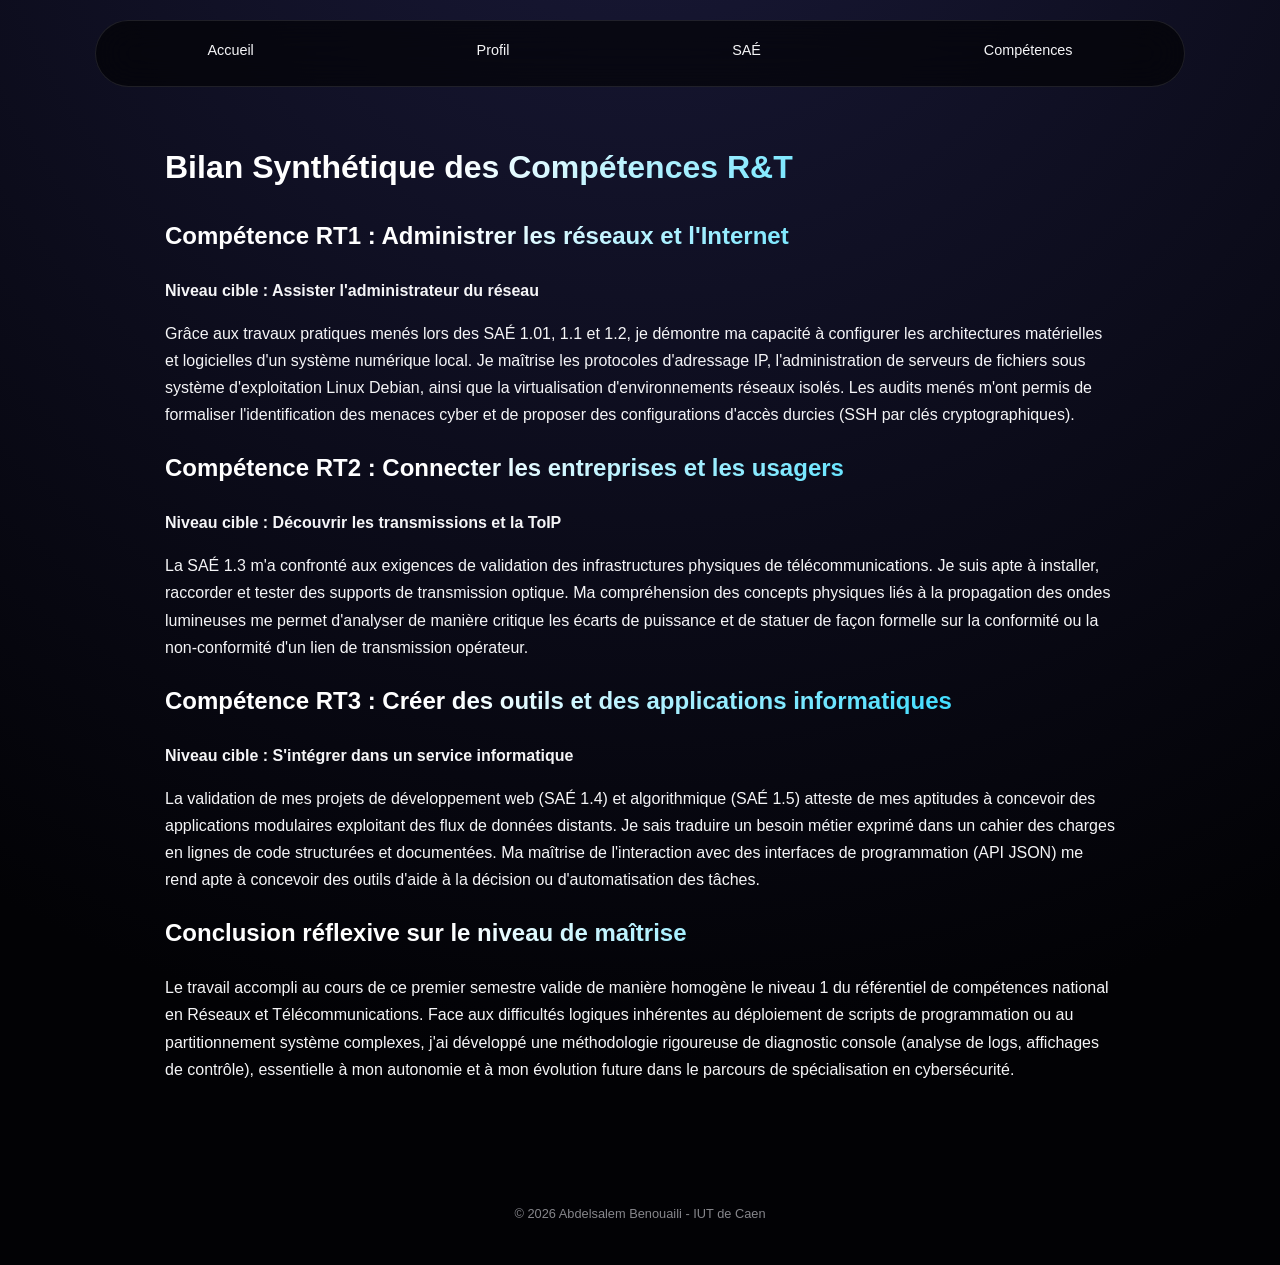
==== competences.html @ 94a3f8da "fisrt commit" ====
<!DOCTYPE html>
<html lang="fr">
<head>
    <meta charset="UTF-8">
    <title>Portfolio | Compétences</title>
    <link rel="stylesheet" href="style.css">
</head>
<body>
    <nav>
        <ul>
            <li><a href="index.html">Accueil</a></li>
            <li><a href="profil.html">Profil</a></li>
            <li><a href="sae.html">SAÉ</a></li>
            <li><a href="competences.html">Compétences</a></li>
        </ul>
    </nav>

    <div class="container">
        <h1>Bilan Synthétique des Compétences R&T</h1>
        
        <div class="glass-card">
            <h2>Compétence RT1 : Administrer les réseaux et l'Internet</h2>
            <p><strong>Niveau cible : Assister l'administrateur du réseau</strong></p>
            <p>Grâce aux travaux pratiques menés lors des SAÉ 1.01, 1.1 et 1.2, je démontre ma capacité à configurer les architectures matérielles et logicielles d'un système numérique local. Je maîtrise les protocoles d'adressage IP, l'administration de serveurs de fichiers sous système d'exploitation Linux Debian, ainsi que la virtualisation d'environnements réseaux isolés. Les audits menés m'ont permis de formaliser l'identification des menaces cyber et de proposer des configurations d'accès durcies (SSH par clés cryptographiques).</p>
        </div>

        <div class="glass-card">
            <h2>Compétence RT2 : Connecter les entreprises et les usagers</h2>
            <p><strong>Niveau cible : Découvrir les transmissions et la ToIP</strong></p>
            <p>La SAÉ 1.3 m'a confronté aux exigences de validation des infrastructures physiques de télécommunications. Je suis apte à installer, raccorder et tester des supports de transmission optique. Ma compréhension des concepts physiques liés à la propagation des ondes lumineuses me permet d'analyser de manière critique les écarts de puissance et de statuer de façon formelle sur la conformité ou la non-conformité d'un lien de transmission opérateur.</p>
        </div>

        <div class="glass-card">
            <h2>Compétence RT3 : Créer des outils et des applications informatiques</h2>
            <p><strong>Niveau cible : S'intégrer dans un service informatique</strong></p>
            <p>La validation de mes projets de développement web (SAÉ 1.4) et algorithmique (SAÉ 1.5) atteste de mes aptitudes à concevoir des applications modulaires exploitant des flux de données distants. Je sais traduire un besoin métier exprimé dans un cahier des charges en lignes de code structurées et documentées. Ma maîtrise de l'interaction avec des interfaces de programmation (API JSON) me rend apte à concevoir des outils d'aide à la décision ou d'automatisation des tâches.</p>
        </div>

        <div class="glass-card" style="border-color: var(--cyber-cyan);">
            <h2>Conclusion réflexive sur le niveau de maîtrise</h2>
            <p>Le travail accompli au cours de ce premier semestre valide de manière homogène le niveau 1 du référentiel de compétences national en Réseaux et Télécommunications. Face aux difficultés logiques inhérentes au déploiement de scripts de programmation ou au partitionnement système complexes, j'ai développé une méthodologie rigoureuse de diagnostic console (analyse de logs, affichages de contrôle), essentielle à mon autonomie et à mon évolution future dans le parcours de spécialisation en cybersécurité.</p>
        </div>
    </div>
    <footer>© 2026 Abdelsalem Benouaili - IUT de Caen</footer>
</body>
</html>
---- style.css ----
:root {
    --space-black: #020205;
    --star-white: #f5f5f7;
    --cyber-cyan: #00d2ff;
    --glass: rgba(255, 255, 255, 0.03);
    --glass-border: rgba(255, 255, 255, 0.1);
}

body {
    background-color: var(--space-black);
    background-image: radial-gradient(circle at 50% -20%, #1a1a3a 0%, #020205 80%);
    color: var(--star-white);
    font-family: 'Inter', -apple-system, sans-serif;
    margin: 0;
    line-height: 1.7;
}

/* Barre de navigation */
nav {
    position: fixed;
    top: 20px; left: 50%;
    transform: translateX(-50%);
    width: 85%;
    background: rgba(0, 0, 0, 0.6);
    backdrop-filter: blur(20px);
    border: 1px solid var(--glass-border);
    border-radius: 40px;
    z-index: 1000;
}

nav ul { display: flex; justify-content: space-around; list-style: none; padding: 15px 0; margin: 0; }
nav a { color: var(--star-white); text-decoration: none; font-size: 0.9rem; transition: 0.3s; }
nav a:hover { color: var(--cyber-cyan); }

/* Conteneur principal */
.container { max-width: 950px; margin: 140px auto 80px; padding: 0 20px; }

h1, h2 { background: linear-gradient(120deg, #fff 30%, var(--cyber-cyan)); -webkit-background-clip: text; -webkit-text-fill-color: transparent; }
h3 { color: var(--cyber-cyan); margin-top: 25px; margin-bottom: 10px; font-size: 1.1rem;}

/* Structure des Menus Déroulants */
details {
    background: var(--glass);
    border: 1px solid var(--glass-border);
    border-radius: 18px;
    margin-bottom: 20px;
    overflow: hidden;
    transition: 0.3s;
}

details[open] { background: rgba(255, 255, 255, 0.06); border-color: var(--cyber-cyan); }

summary {
    padding: 20px;
    font-size: 1.2rem;
    font-weight: 600;
    cursor: pointer;
    list-style: none;
    display: flex;
    justify-content: space-between;
    align-items: center;
}

summary::after {
    content: '→';
    color: var(--cyber-cyan);
    transition: 0.3s;
}

details[open] summary::after { transform: rotate(90deg); }

.sae-content { padding: 0 25px 25px; border-top: 1px solid var(--glass-border); margin-top: 10px; }
.badge { display: inline-block; padding: 2px 10px; border: 1px solid var(--cyber-cyan); border-radius: 10px; font-size: 0.7rem; color: var(--cyber-cyan); margin-bottom: 15px; }

/* Blocs d'étapes et d'évaluation */
ul { margin-bottom: 20px; padding-left: 20px; }
li { margin-bottom: 8px; }

.evaluation-box {
    margin-top: 25px;
    padding: 20px;
    border-radius: 14px;
    background: rgba(0, 210, 255, 0.04);
    border: 1px dashed rgba(0, 210, 255, 0.3);
}

/* Gestion des galeries d'images de preuves */
.evidence-gallery {
    display: grid;
    grid-template-columns: repeat(auto-fit, minmax(350px, 1fr));
    gap: 20px;
    margin: 20px 0;
}

.evidence-wrapper {
    background: rgba(0, 0, 0, 0.4);
    border: 1px solid var(--glass-border);
    border-radius: 14px;
    padding: 15px;
    text-align: center;
}

.sae-image {
    max-width: 100%;
    height: auto;
    border-radius: 8px;
    border: 1px solid rgba(255,255,255,0.05);
    margin-bottom: 10px;
}

.image-caption {
    font-size: 0.8rem;
    color: #86868b;
    font-style: italic;
    line-height: 1.4;
}

footer { text-align: center; color: #86868b; padding: 40px; font-size: 0.8rem; }
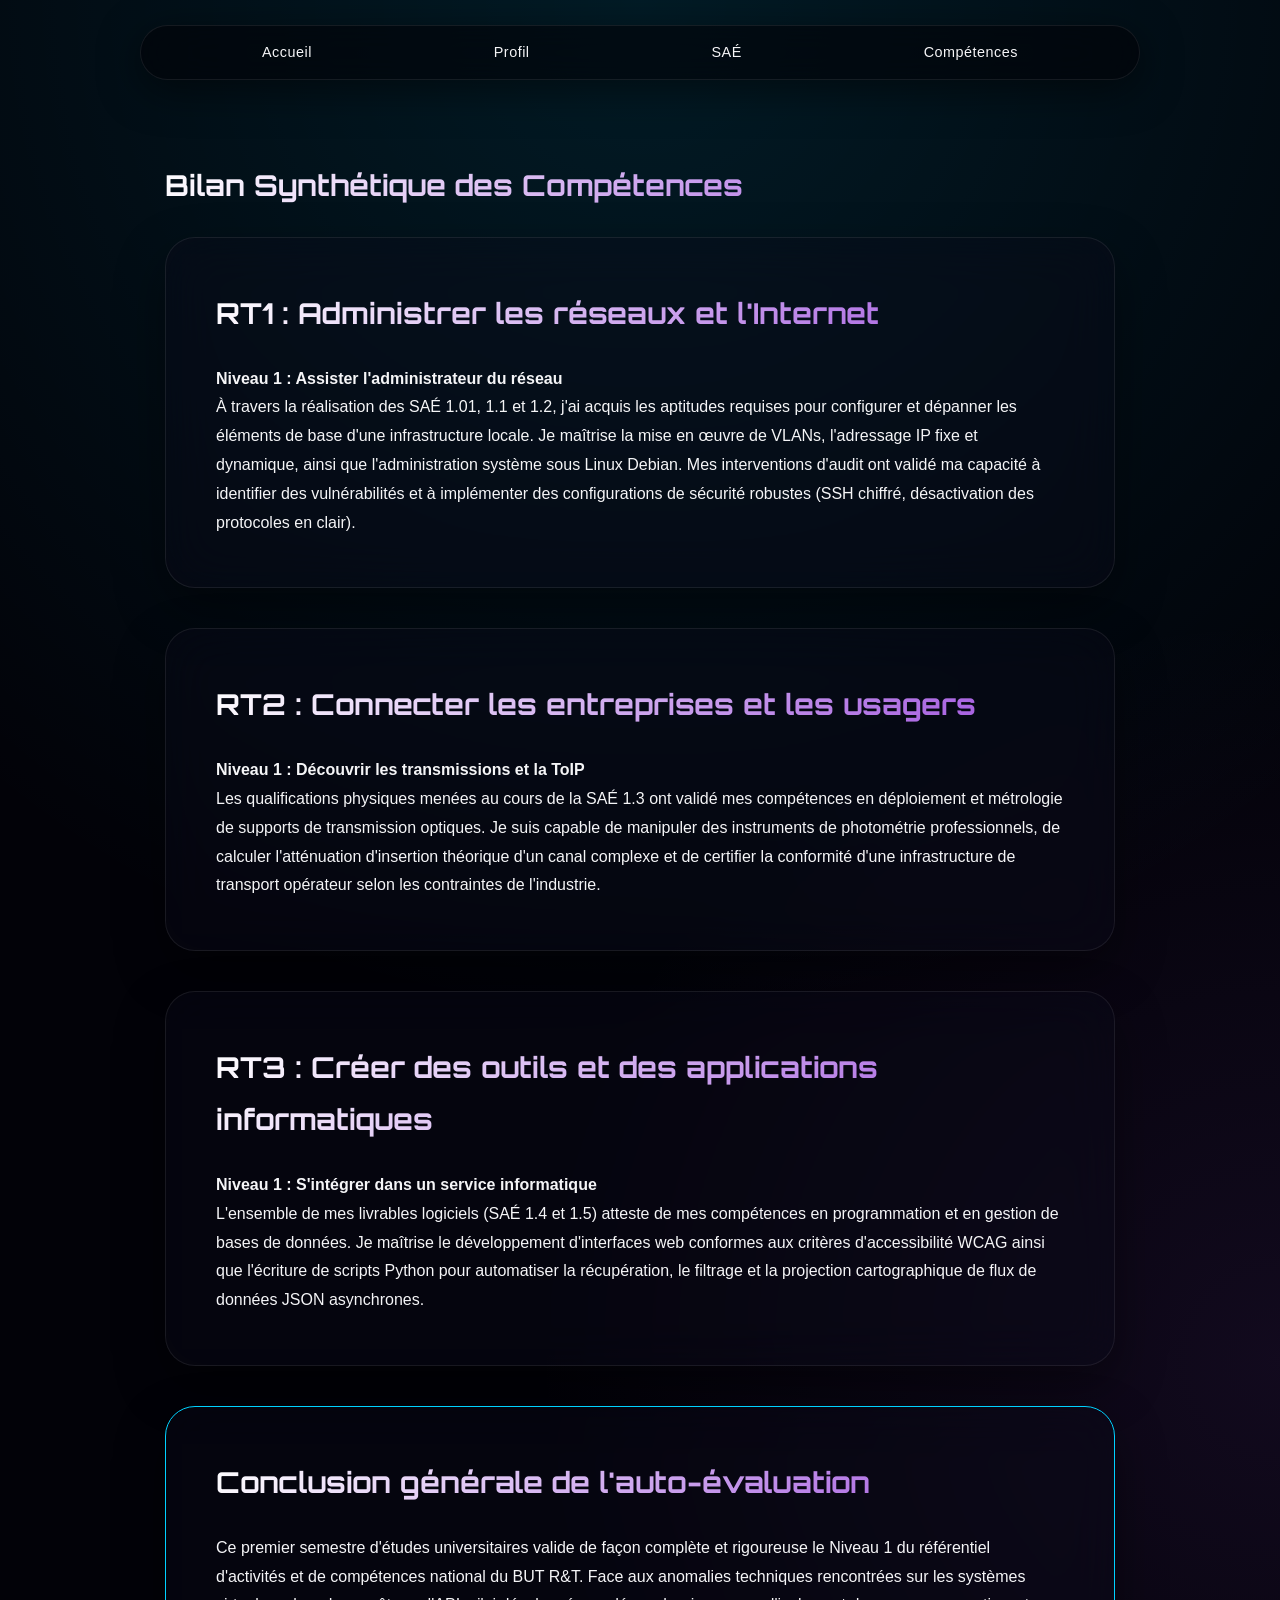
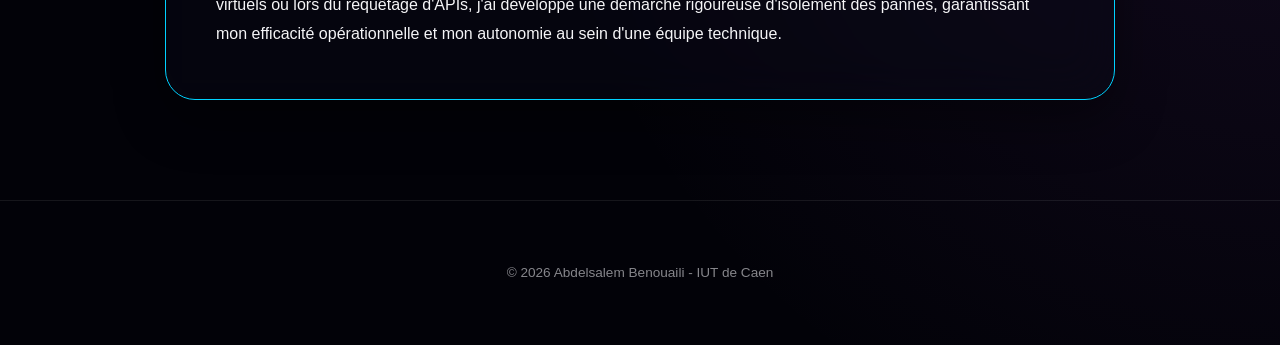
==== commit 7b58ad60: "secondcommit" ====
--- a/competences.html
+++ b/competences.html
@@ -16,29 +16,29 @@
     </nav>
 
     <div class="container">
-        <h1>Bilan Synthétique des Compétences R&T</h1>
+        <h2>Bilan Synthétique des Compétences</h2>
         
         <div class="glass-card">
-            <h2>Compétence RT1 : Administrer les réseaux et l'Internet</h2>
-            <p><strong>Niveau cible : Assister l'administrateur du réseau</strong></p>
-            <p>Grâce aux travaux pratiques menés lors des SAÉ 1.01, 1.1 et 1.2, je démontre ma capacité à configurer les architectures matérielles et logicielles d'un système numérique local. Je maîtrise les protocoles d'adressage IP, l'administration de serveurs de fichiers sous système d'exploitation Linux Debian, ainsi que la virtualisation d'environnements réseaux isolés. Les audits menés m'ont permis de formaliser l'identification des menaces cyber et de proposer des configurations d'accès durcies (SSH par clés cryptographiques).</p>
+            <h2>RT1 : Administrer les réseaux et l'Internet</h2>
+            <p><strong>Niveau 1 : Assister l'administrateur du réseau</strong></p>
+            <p>À travers la réalisation des SAÉ 1.01, 1.1 et 1.2, j'ai acquis les aptitudes requises pour configurer et dépanner les éléments de base d'une infrastructure locale. Je maîtrise la mise en œuvre de VLANs, l'adressage IP fixe et dynamique, ainsi que l'administration système sous Linux Debian. Mes interventions d'audit ont validé ma capacité à identifier des vulnérabilités et à implémenter des configurations de sécurité robustes (SSH chiffré, désactivation des protocoles en clair).</p>
         </div>
 
         <div class="glass-card">
-            <h2>Compétence RT2 : Connecter les entreprises et les usagers</h2>
-            <p><strong>Niveau cible : Découvrir les transmissions et la ToIP</strong></p>
-            <p>La SAÉ 1.3 m'a confronté aux exigences de validation des infrastructures physiques de télécommunications. Je suis apte à installer, raccorder et tester des supports de transmission optique. Ma compréhension des concepts physiques liés à la propagation des ondes lumineuses me permet d'analyser de manière critique les écarts de puissance et de statuer de façon formelle sur la conformité ou la non-conformité d'un lien de transmission opérateur.</p>
+            <h2>RT2 : Connecter les entreprises et les usagers</h2>
+            <p><strong>Niveau 1 : Découvrir les transmissions et la ToIP</strong></p>
+            <p>Les qualifications physiques menées au cours de la SAÉ 1.3 ont validé mes compétences en déploiement et métrologie de supports de transmission optiques. Je suis capable de manipuler des instruments de photométrie professionnels, de calculer l'atténuation d'insertion théorique d'un canal complexe et de certifier la conformité d'une infrastructure de transport opérateur selon les contraintes de l'industrie.</p>
         </div>
 
         <div class="glass-card">
-            <h2>Compétence RT3 : Créer des outils et des applications informatiques</h2>
-            <p><strong>Niveau cible : S'intégrer dans un service informatique</strong></p>
-            <p>La validation de mes projets de développement web (SAÉ 1.4) et algorithmique (SAÉ 1.5) atteste de mes aptitudes à concevoir des applications modulaires exploitant des flux de données distants. Je sais traduire un besoin métier exprimé dans un cahier des charges en lignes de code structurées et documentées. Ma maîtrise de l'interaction avec des interfaces de programmation (API JSON) me rend apte à concevoir des outils d'aide à la décision ou d'automatisation des tâches.</p>
+            <h2>RT3 : Créer des outils et des applications informatiques</h2>
+            <p><strong>Niveau 1 : S'intégrer dans un service informatique</strong></p>
+            <p>L'ensemble de mes livrables logiciels (SAÉ 1.4 et 1.5) atteste de mes compétences en programmation et en gestion de bases de données. Je maîtrise le développement d'interfaces web conformes aux critères d'accessibilité WCAG ainsi que l'écriture de scripts Python pour automatiser la récupération, le filtrage et la projection cartographique de flux de données JSON asynchrones.</p>
         </div>
 
         <div class="glass-card" style="border-color: var(--cyber-cyan);">
-            <h2>Conclusion réflexive sur le niveau de maîtrise</h2>
-            <p>Le travail accompli au cours de ce premier semestre valide de manière homogène le niveau 1 du référentiel de compétences national en Réseaux et Télécommunications. Face aux difficultés logiques inhérentes au déploiement de scripts de programmation ou au partitionnement système complexes, j'ai développé une méthodologie rigoureuse de diagnostic console (analyse de logs, affichages de contrôle), essentielle à mon autonomie et à mon évolution future dans le parcours de spécialisation en cybersécurité.</p>
+            <h2>Conclusion générale de l'auto-évaluation</h2>
+            <p>Ce premier semestre d'études universitaires valide de façon complète et rigoureuse le Niveau 1 du référentiel d'activités et de compétences national du BUT R&T. Face aux anomalies techniques rencontrées sur les systèmes virtuels ou lors du requêtage d'APIs, j'ai développé une démarche rigoureuse d'isolement des pannes, garantissant mon efficacité opérationnelle et mon autonomie au sein d'une équipe technique.</p>
         </div>
     </div>
     <footer>© 2026 Abdelsalem Benouaili - IUT de Caen</footer>
--- a/style.css
+++ b/style.css
@@ -1,58 +1,213 @@
+@import url('https://fonts.googleapis.com/css2?family=Orbitron:wght@400;700&family=SF+Pro+Display:wght@300;400;600&display=swap');
+
 :root {
-    --space-black: #020205;
-    --star-white: #f5f5f7;
+    --bg-space: #020208;
     --cyber-cyan: #00d2ff;
-    --glass: rgba(255, 255, 255, 0.03);
-    --glass-border: rgba(255, 255, 255, 0.1);
+    --neon-purple: #9d4edd;
+    --apple-white: #f5f5f7;
+    --card-glass: rgba(10, 10, 25, 0.4);
+    --border-glass: rgba(255, 255, 255, 0.08);
+}
+
+* {
+    margin: 0;
+    padding: 0;
+    box-sizing: border-box;
 }
 
 body {
-    background-color: var(--space-black);
-    background-image: radial-gradient(circle at 50% -20%, #1a1a3a 0%, #020205 80%);
-    color: var(--star-white);
-    font-family: 'Inter', -apple-system, sans-serif;
-    margin: 0;
-    line-height: 1.7;
-}
-
-/* Barre de navigation */
+    background-color: var(--bg-space);
+    background-image: 
+        radial-gradient(circle at 50% 0%, rgba(0, 210, 255, 0.12) 0%, transparent 50%),
+        radial-gradient(circle at 100% 70%, rgba(157, 78, 221, 0.1) 0%, transparent 40%);
+    color: var(--apple-white);
+    font-family: 'SF Pro Display', -apple-system, sans-serif;
+    overflow-x: hidden;
+    line-height: 1.8;
+}
+
+/* Barre de navigation futuriste flottante */
 nav {
     position: fixed;
-    top: 20px; left: 50%;
+    top: 25px; left: 50%;
     transform: translateX(-50%);
     width: 85%;
-    background: rgba(0, 0, 0, 0.6);
-    backdrop-filter: blur(20px);
-    border: 1px solid var(--glass-border);
-    border-radius: 40px;
+    max-width: 1000px;
+    background: rgba(2, 2, 8, 0.6);
+    backdrop-filter: blur(30px);
+    -webkit-backdrop-filter: blur(30px);
+    border: 1px solid var(--border-glass);
+    border-radius: 50px;
+    padding: 12px 30px;
     z-index: 1000;
-}
-
-nav ul { display: flex; justify-content: space-around; list-style: none; padding: 15px 0; margin: 0; }
-nav a { color: var(--star-white); text-decoration: none; font-size: 0.9rem; transition: 0.3s; }
-nav a:hover { color: var(--cyber-cyan); }
-
-/* Conteneur principal */
-.container { max-width: 950px; margin: 140px auto 80px; padding: 0 20px; }
-
-h1, h2 { background: linear-gradient(120deg, #fff 30%, var(--cyber-cyan)); -webkit-background-clip: text; -webkit-text-fill-color: transparent; }
-h3 { color: var(--cyber-cyan); margin-top: 25px; margin-bottom: 10px; font-size: 1.1rem;}
-
-/* Structure des Menus Déroulants */
+    box-shadow: 0 10px 40px rgba(0, 0, 0, 0.5);
+}
+
+nav ul {
+    display: flex;
+    justify-content: space-around;
+    align-items: center;
+    list-style: none;
+    margin: 0; padding: 0;
+}
+
+nav a {
+    color: var(--apple-white);
+    text-decoration: none;
+    font-size: 0.9rem;
+    font-weight: 500;
+    letter-spacing: 0.5px;
+    transition: all 0.4s cubic-bezier(0.16, 1, 0.3, 1);
+}
+
+nav a:hover {
+    color: var(--cyber-cyan);
+    text-shadow: 0 0 15px var(--cyber-cyan);
+}
+
+/* Conteneurs et cartes en verre */
+.container {
+    max-width: 1000px;
+    margin: 160px auto 100px;
+    padding: 0 25px;
+}
+
+.glass-card {
+    background: var(--card-glass);
+    backdrop-filter: blur(25px);
+    -webkit-backdrop-filter: blur(25px);
+    border: 1px solid var(--border-glass);
+    border-radius: 30px;
+    padding: 50px;
+    margin-bottom: 40px;
+    box-shadow: 0 20px 50px rgba(0, 0, 0, 0.4);
+    position: relative;
+    overflow: hidden;
+}
+
+.glass-card::before {
+    content: '';
+    position: absolute;
+    top: 0; left: -100%;
+    width: 100%; height: 100%;
+    background: linear-gradient(90deg, transparent, rgba(255, 255, 255, 0.03), transparent);
+    transition: 0.6s;
+}
+
+.glass-card:hover::before {
+    left: 100%;
+}
+
+/* Typographies de l'espace */
+h1 {
+    font-family: 'Orbitron', sans-serif;
+    font-size: 3.5rem;
+    font-weight: 700;
+    letter-spacing: -1px;
+    background: linear-gradient(135deg, #ffffff 40%, var(--cyber-cyan));
+    -webkit-background-clip: text;
+    -webkit-text-fill-color: transparent;
+    margin-bottom: 10px;
+}
+
+h2 {
+    font-family: 'Orbitron', sans-serif;
+    font-size: 1.8rem;
+    font-weight: 700;
+    background: linear-gradient(135deg, #ffffff, var(--neon-purple));
+    -webkit-background-clip: text;
+    -webkit-text-fill-color: transparent;
+    margin-bottom: 25px;
+}
+
+h3 {
+    color: var(--cyber-cyan);
+    font-size: 1.2rem;
+    font-weight: 600;
+    margin-top: 35px;
+    margin-bottom: 15px;
+    letter-spacing: 0.5px;
+}
+
+/* Carré Photo de Profil avec lueur animée */
+.photo-square {
+    width: 160px; height: 160px;
+    margin: 0 auto 25px;
+    border-radius: 24px;
+    border: 2px solid rgba(0, 210, 255, 0.4);
+    overflow: hidden;
+    position: relative;
+    box-shadow: 0 0 30px rgba(0, 210, 255, 0.15);
+    transition: transform 0.4s ease;
+}
+
+.photo-square:hover {
+    transform: scale(1.05) rotate(1deg);
+    border-color: var(--cyber-cyan);
+    box-shadow: 0 0 35px rgba(0, 210, 255, 0.4);
+}
+
+.photo-square img {
+    width: 100%; height: 100%;
+    object-fit: cover;
+}
+
+/* Boutons de téléchargement */
+.btn-cyber {
+    display: inline-block;
+    padding: 12px 30px;
+    background: rgba(0, 210, 255, 0.05);
+    border: 1px solid rgba(0, 210, 255, 0.3);
+    border-radius: 50px;
+    color: var(--star-white);
+    text-decoration: none;
+    font-size: 0.9rem;
+    font-weight: 600;
+    transition: all 0.3s ease;
+    box-shadow: inset 0 0 10px rgba(0, 210, 255, 0);
+}
+
+.btn-cyber:hover {
+    background: var(--cyber-cyan);
+    color: var(--space-black);
+    box-shadow: 0 0 20px rgba(0, 210, 255, 0.4);
+    border-color: var(--cyber-cyan);
+    transform: translateY(-2px);
+}
+
+/* Badges AC */
+.badge {
+    display: inline-block;
+    padding: 4px 14px;
+    background: rgba(0, 210, 255, 0.06);
+    border: 1px solid rgba(0, 210, 255, 0.25);
+    border-radius: 12px;
+    font-family: 'Orbitron', sans-serif;
+    font-size: 0.75rem;
+    color: var(--cyber-cyan);
+    margin-right: 8px;
+    margin-bottom: 15px;
+}
+
+/* Système d'accordéon interactif Apple Space */
 details {
-    background: var(--glass);
-    border: 1px solid var(--glass-border);
-    border-radius: 18px;
+    background: var(--card-glass);
+    border: 1px solid var(--border-glass);
+    border-radius: 20px;
     margin-bottom: 20px;
-    overflow: hidden;
-    transition: 0.3s;
-}
-
-details[open] { background: rgba(255, 255, 255, 0.06); border-color: var(--cyber-cyan); }
+    transition: all 0.4s cubic-bezier(0.16, 1, 0.3, 1);
+}
+
+details[open] {
+    border-color: var(--cyber-cyan);
+    box-shadow: 0 0 30px rgba(0, 210, 255, 0.08);
+    background: rgba(15, 15, 35, 0.45);
+}
 
 summary {
-    padding: 20px;
-    font-size: 1.2rem;
+    padding: 22px 30px;
+    font-family: 'SF Pro Display', sans-serif;
+    font-size: 1.25rem;
     font-weight: 600;
     cursor: pointer;
     list-style: none;
@@ -61,51 +216,53 @@
     align-items: center;
 }
 
+summary::-webkit-details-marker { display: none; }
+
 summary::after {
-    content: '→';
-    color: var(--cyber-cyan);
-    transition: 0.3s;
-}
-
-details[open] summary::after { transform: rotate(90deg); }
-
-.sae-content { padding: 0 25px 25px; border-top: 1px solid var(--glass-border); margin-top: 10px; }
-.badge { display: inline-block; padding: 2px 10px; border: 1px solid var(--cyber-cyan); border-radius: 10px; font-size: 0.7rem; color: var(--cyber-cyan); margin-bottom: 15px; }
-
-/* Blocs d'étapes et d'évaluation */
-ul { margin-bottom: 20px; padding-left: 20px; }
-li { margin-bottom: 8px; }
-
-.evaluation-box {
-    margin-top: 25px;
-    padding: 20px;
-    border-radius: 14px;
-    background: rgba(0, 210, 255, 0.04);
-    border: 1px dashed rgba(0, 210, 255, 0.3);
-}
-
-/* Gestion des galeries d'images de preuves */
+    content: '+';
+    font-family: 'Orbitron', sans-serif;
+    font-size: 1.5rem;
+    color: var(--cyber-cyan);
+    transition: transform 0.4s ease;
+}
+
+details[open] summary::after {
+    content: '−';
+    color: var(--cyber-cyan);
+}
+
+.sae-content {
+    padding: 0 30px 30px;
+    border-top: 1px solid var(--border-glass);
+    padding-top: 25px;
+}
+
+/* Galeries multimédias d'évaluation */
 .evidence-gallery {
     display: grid;
-    grid-template-columns: repeat(auto-fit, minmax(350px, 1fr));
-    gap: 20px;
-    margin: 20px 0;
+    grid-template-columns: repeat(auto-fit, minmax(340px, 1fr));
+    gap: 25px;
+    margin: 25px 0;
 }
 
 .evidence-wrapper {
-    background: rgba(0, 0, 0, 0.4);
-    border: 1px solid var(--glass-border);
-    border-radius: 14px;
-    padding: 15px;
-    text-align: center;
+    background: rgba(0, 0, 0, 0.3);
+    border: 1px solid var(--border-glass);
+    border-radius: 18px;
+    padding: 18px;
+    transition: border-color 0.3s ease;
+}
+
+.evidence-wrapper:hover {
+    border-color: rgba(0, 210, 255, 0.3);
 }
 
 .sae-image {
-    max-width: 100%;
+    width: 100%;
     height: auto;
-    border-radius: 8px;
-    border: 1px solid rgba(255,255,255,0.05);
-    margin-bottom: 10px;
+    border-radius: 12px;
+    border: 1px solid rgba(255, 255, 255, 0.05);
+    margin-bottom: 12px;
 }
 
 .image-caption {
@@ -115,4 +272,18 @@
     line-height: 1.4;
 }
 
-footer { text-align: center; color: #86868b; padding: 40px; font-size: 0.8rem; }+.evaluation-box {
+    margin-top: 30px;
+    padding: 25px;
+    border-radius: 16px;
+    background: rgba(0, 210, 255, 0.03);
+    border-left: 4px solid var(--cyber-cyan);
+}
+
+footer {
+    text-align: center;
+    color: #86868b;
+    padding: 60px 20px;
+    font-size: 0.85rem;
+    border-top: 1px solid var(--border-glass);
+}
